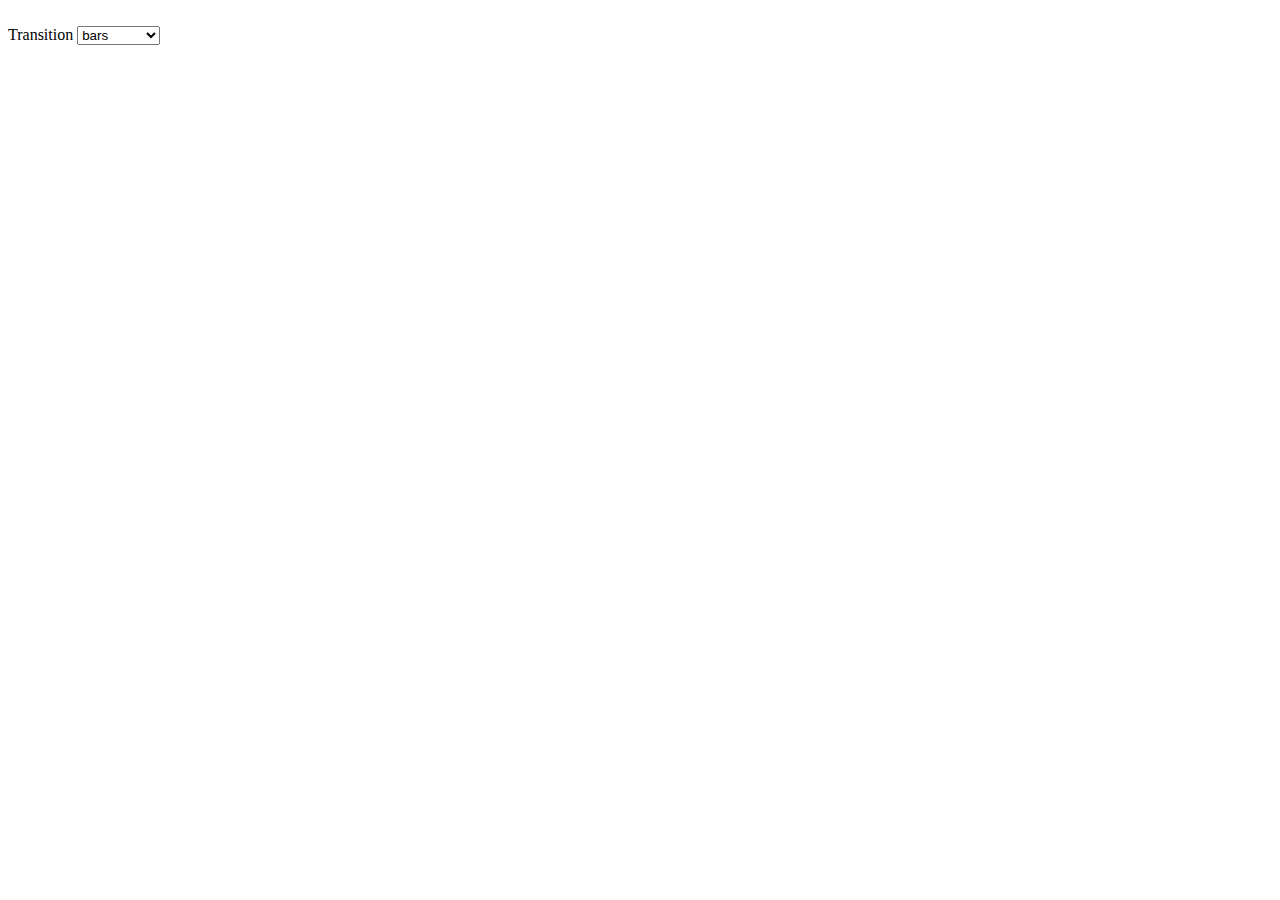
==== photo_viewer.html @ 8ea1b5c3 "Merge pull request #12 from gem-tanzanite/replace_anchor" ====
<!doctype html>
<html lang="ja-JP">
<head>
	<meta charset="UTF-8">
	<meta name="description" content="">
	<title>Document</title>
</head>
<body>
	<div class="detail photo_detail">
		<div class="container_detail">



			<div class="slider_wrapper">
				<div id="slider">
					<img src="img/photo/photo_0.jpg" alt="" />
					<img src="img/photo/photo_1.jpg" alt="" />
					<img src="img/photo/photo_2.jpg" alt="" />
					<img src="img/photo/photo_3.jpg" alt="" />
				</div>
				<div id="photo_nav">
					<header class="detail_header">
						<div class="transition_selector">
							<span>Transition</span>
							<select name="transition_type" id="transition_type">
								<option value="bars">bars</option>
								<option value="blinds">blinds</option>
								<option value="blocks">blocks</option>
								<option value="blocks2">blocks2</option>
								<option value="concentric">concentric</option>
								<option value="slide">slide</option>
								<option value="warp">warp</option>
								<option value="zip">zip</option>
								<option value="bars3d">bars3d</option>
								<option value="blinds3d">blinds3d</option>
								<option value="cube">cube</option>
								<option value="tiles3d">tiles3d</option>
								<option value="turn">turn</option>
							</select>
						</div>
						<div class="header_close_btn"><i class="fa fa-times" aria-hidden="true"></i></div>
					</header>
					<div class="img"><img src="img/photo/photo_0.jpg" alt=""></div>
					<div class="img"><img src="img/photo/photo_1.jpg" alt=""></div>
					<div class="img"><img src="img/photo/photo_2.jpg" alt=""></div>
					<div class="img"><img src="img/photo/photo_3.jpg" alt=""></div>
				</div>
			</div>
		</div>
	</div>


</body>
</html>
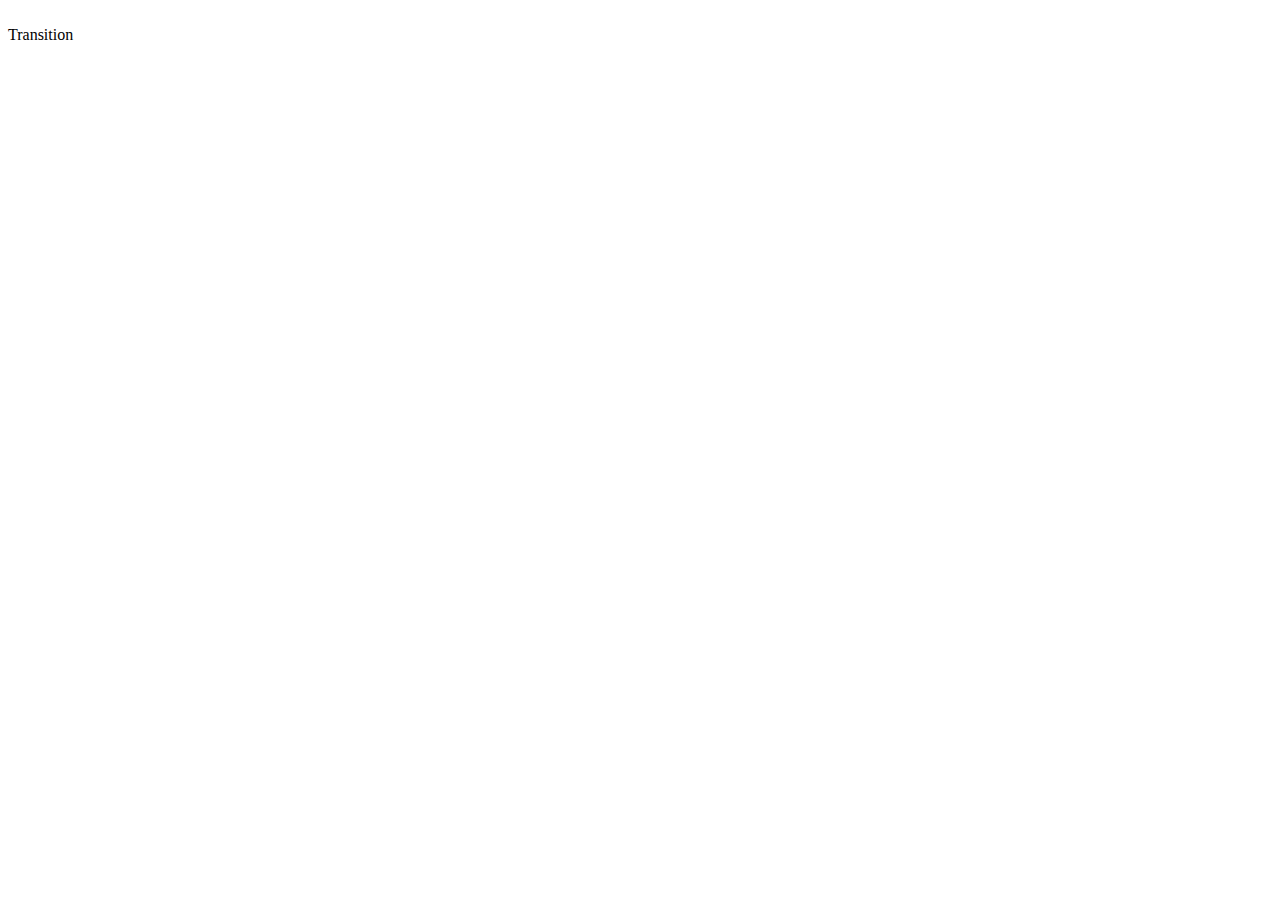
==== commit 1c1eeb3c: "add random transition on photoviewer." ====
--- a/photo_viewer.html
+++ b/photo_viewer.html
@@ -22,21 +22,7 @@
 					<header class="detail_header">
 						<div class="transition_selector">
 							<span>Transition</span>
-							<select name="transition_type" id="transition_type">
-								<option value="bars">bars</option>
-								<option value="blinds">blinds</option>
-								<option value="blocks">blocks</option>
-								<option value="blocks2">blocks2</option>
-								<option value="concentric">concentric</option>
-								<option value="slide">slide</option>
-								<option value="warp">warp</option>
-								<option value="zip">zip</option>
-								<option value="bars3d">bars3d</option>
-								<option value="blinds3d">blinds3d</option>
-								<option value="cube">cube</option>
-								<option value="tiles3d">tiles3d</option>
-								<option value="turn">turn</option>
-							</select>
+							<span id="transition_selection"></span>
 						</div>
 						<div class="header_close_btn"><i class="fa fa-times" aria-hidden="true"></i></div>
 					</header>
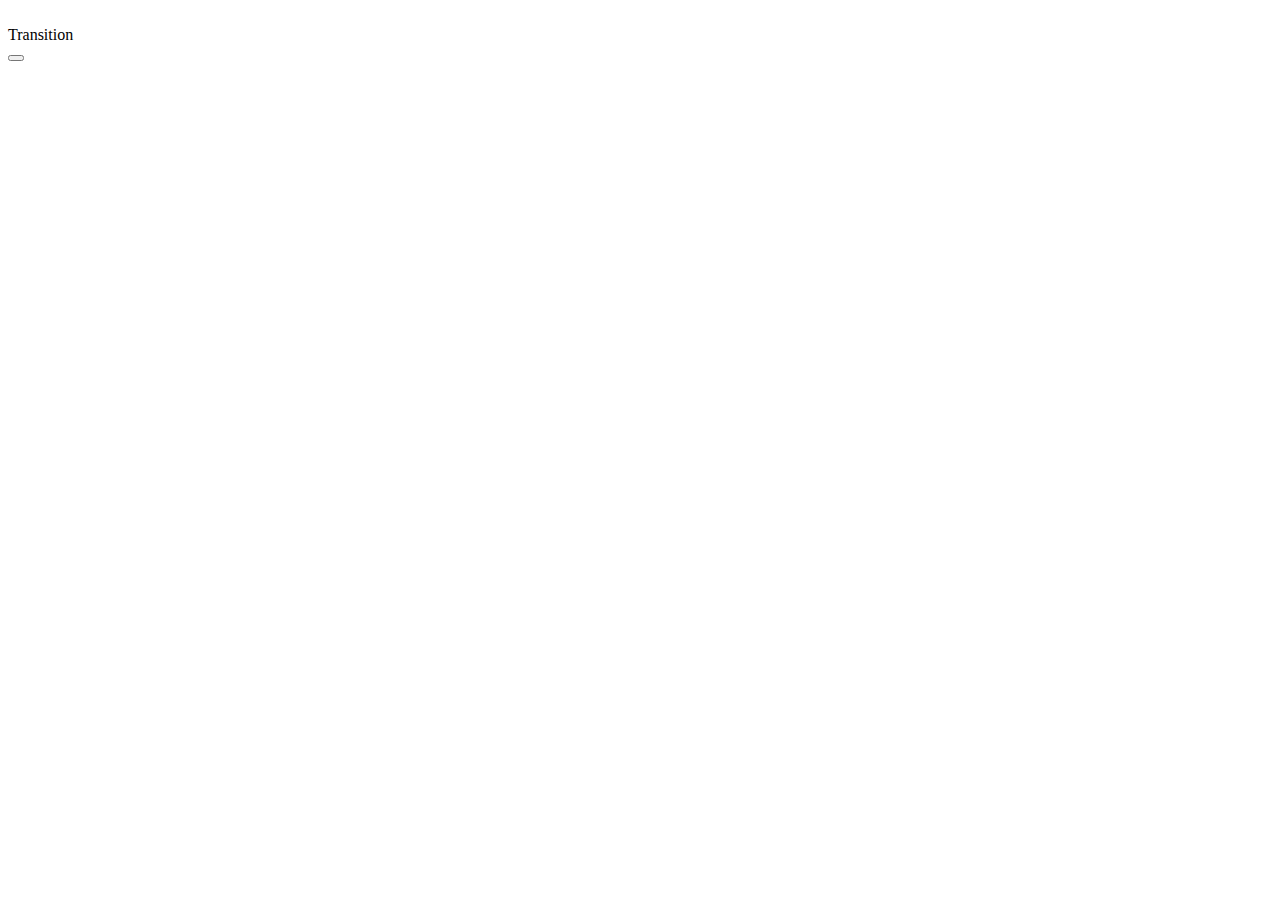
==== commit cb7f019f: "トップと写真ビューワーのクローズボタンを改善" ====
--- a/photo_viewer.html
+++ b/photo_viewer.html
@@ -1,40 +1,139 @@
-<!doctype html>
+<!DOCTYPE html>
 <html lang="ja-JP">
-<head>
-	<meta charset="UTF-8">
-	<meta name="description" content="">
-	<title>Document</title>
-</head>
-<body>
-	<div class="detail photo_detail">
-		<div class="container_detail">
-
-
-
-			<div class="slider_wrapper">
-				<div id="slider">
-					<img src="img/photo/photo_0.jpg" alt="" />
-					<img src="img/photo/photo_1.jpg" alt="" />
-					<img src="img/photo/photo_2.jpg" alt="" />
-					<img src="img/photo/photo_3.jpg" alt="" />
-				</div>
-				<div id="photo_nav">
-					<header class="detail_header">
-						<div class="transition_selector">
-							<span>Transition</span>
-							<span id="transition_selection"></span>
-						</div>
-						<div class="header_close_btn"><i class="fa fa-times" aria-hidden="true"></i></div>
-					</header>
-					<div class="img"><img src="img/photo/photo_0.jpg" alt=""></div>
-					<div class="img"><img src="img/photo/photo_1.jpg" alt=""></div>
-					<div class="img"><img src="img/photo/photo_2.jpg" alt=""></div>
-					<div class="img"><img src="img/photo/photo_3.jpg" alt=""></div>
-				</div>
-			</div>
-		</div>
-	</div>
-
-
-</body>
+  <head>
+    <meta charset="UTF-8" />
+    <meta name="description" content="" />
+    <title>Document</title>
+  </head>
+  <body>
+    <div class="detail photo_detail">
+      <div class="container_detail">
+        <div class="slider_wrapper">
+          <div id="slider">
+            <img src="img/photo/photo_0.jpg" alt="" />
+            <img src="img/photo/photo_1.jpg" alt="" />
+            <img src="img/photo/photo_2.jpg" alt="" />
+            <img src="img/photo/photo_3.jpg" alt="" />
+            <img src="img/photo/photo_4.jpg" alt="" />
+            <img src="img/photo/photo_5.jpg" alt="" />
+            <img src="img/photo/photo_6.jpg" alt="" />
+            <img src="img/photo/photo_7.jpg" alt="" />
+            <img src="img/photo/photo_8.jpg" alt="" />
+            <img src="img/photo/photo_9.jpg" alt="" />
+            <img src="img/photo/photo_10.jpg" alt="" />
+            <img src="img/photo/photo_11.jpg" alt="" />
+          </div>
+          <div id="photo_nav">
+            <header class="detail_header">
+              <div class="transition_selector">
+                <span>Transition</span>
+                <span id="transition_selection"></span>
+              </div>
+              <button class="header_close_btn icon-button">
+                <i class="fa fa-times" aria-hidden="true"></i>
+              </button>
+            </header>
+            <div class="thumbnail-list">
+              <div
+                class="img"
+                role="button"
+                aria-label="写真1"
+                aria-selected="true"
+              >
+                <img src="img/photo/photo_0.jpg" alt="" />
+              </div>
+              <div
+                class="img"
+                role="button"
+                aria-label="写真2"
+                aria-selected="false"
+              >
+                <img src="img/photo/photo_1.jpg" alt="" />
+              </div>
+              <div
+                class="img"
+                role="button"
+                aria-label="写真3"
+                aria-selected="false"
+              >
+                <img src="img/photo/photo_2.jpg" alt="" />
+              </div>
+              <div
+                class="img"
+                role="button"
+                aria-label="写真4"
+                aria-selected="false"
+              >
+                <img src="img/photo/photo_3.jpg" alt="" />
+              </div>
+              <div
+                class="img"
+                role="button"
+                aria-label="写真5"
+                aria-selected="false"
+              >
+                <img src="img/photo/photo_4.jpg" alt="" />
+              </div>
+              <div
+                class="img"
+                role="button"
+                aria-label="写真5"
+                aria-selected="false"
+              >
+                <img src="img/photo/photo_5.jpg" alt="" />
+              </div>
+              <div
+                class="img"
+                role="button"
+                aria-label="写真6"
+                aria-selected="false"
+              >
+                <img src="img/photo/photo_6.jpg" alt="" />
+              </div>
+              <div
+                class="img"
+                role="button"
+                aria-label="写真7"
+                aria-selected="false"
+              >
+                <img src="img/photo/photo_7.jpg" alt="" />
+              </div>
+              <div
+                class="img"
+                role="button"
+                aria-label="写真8"
+                aria-selected="false"
+              >
+                <img src="img/photo/photo_8.jpg" alt="" />
+              </div>
+              <div
+                class="img"
+                role="button"
+                aria-label="写真9"
+                aria-selected="false"
+              >
+                <img src="img/photo/photo_9.jpg" alt="" />
+              </div>
+              <div
+                class="img"
+                role="button"
+                aria-label="写真10"
+                aria-selected="false"
+              >
+                <img src="img/photo/photo_10.jpg" alt="" />
+              </div>
+              <div
+                class="img"
+                role="button"
+                aria-label="写真11"
+                aria-selected="false"
+              >
+                <img src="img/photo/photo_11.jpg" alt="" />
+              </div>
+            </div>
+          </div>
+        </div>
+      </div>
+    </div>
+  </body>
 </html>
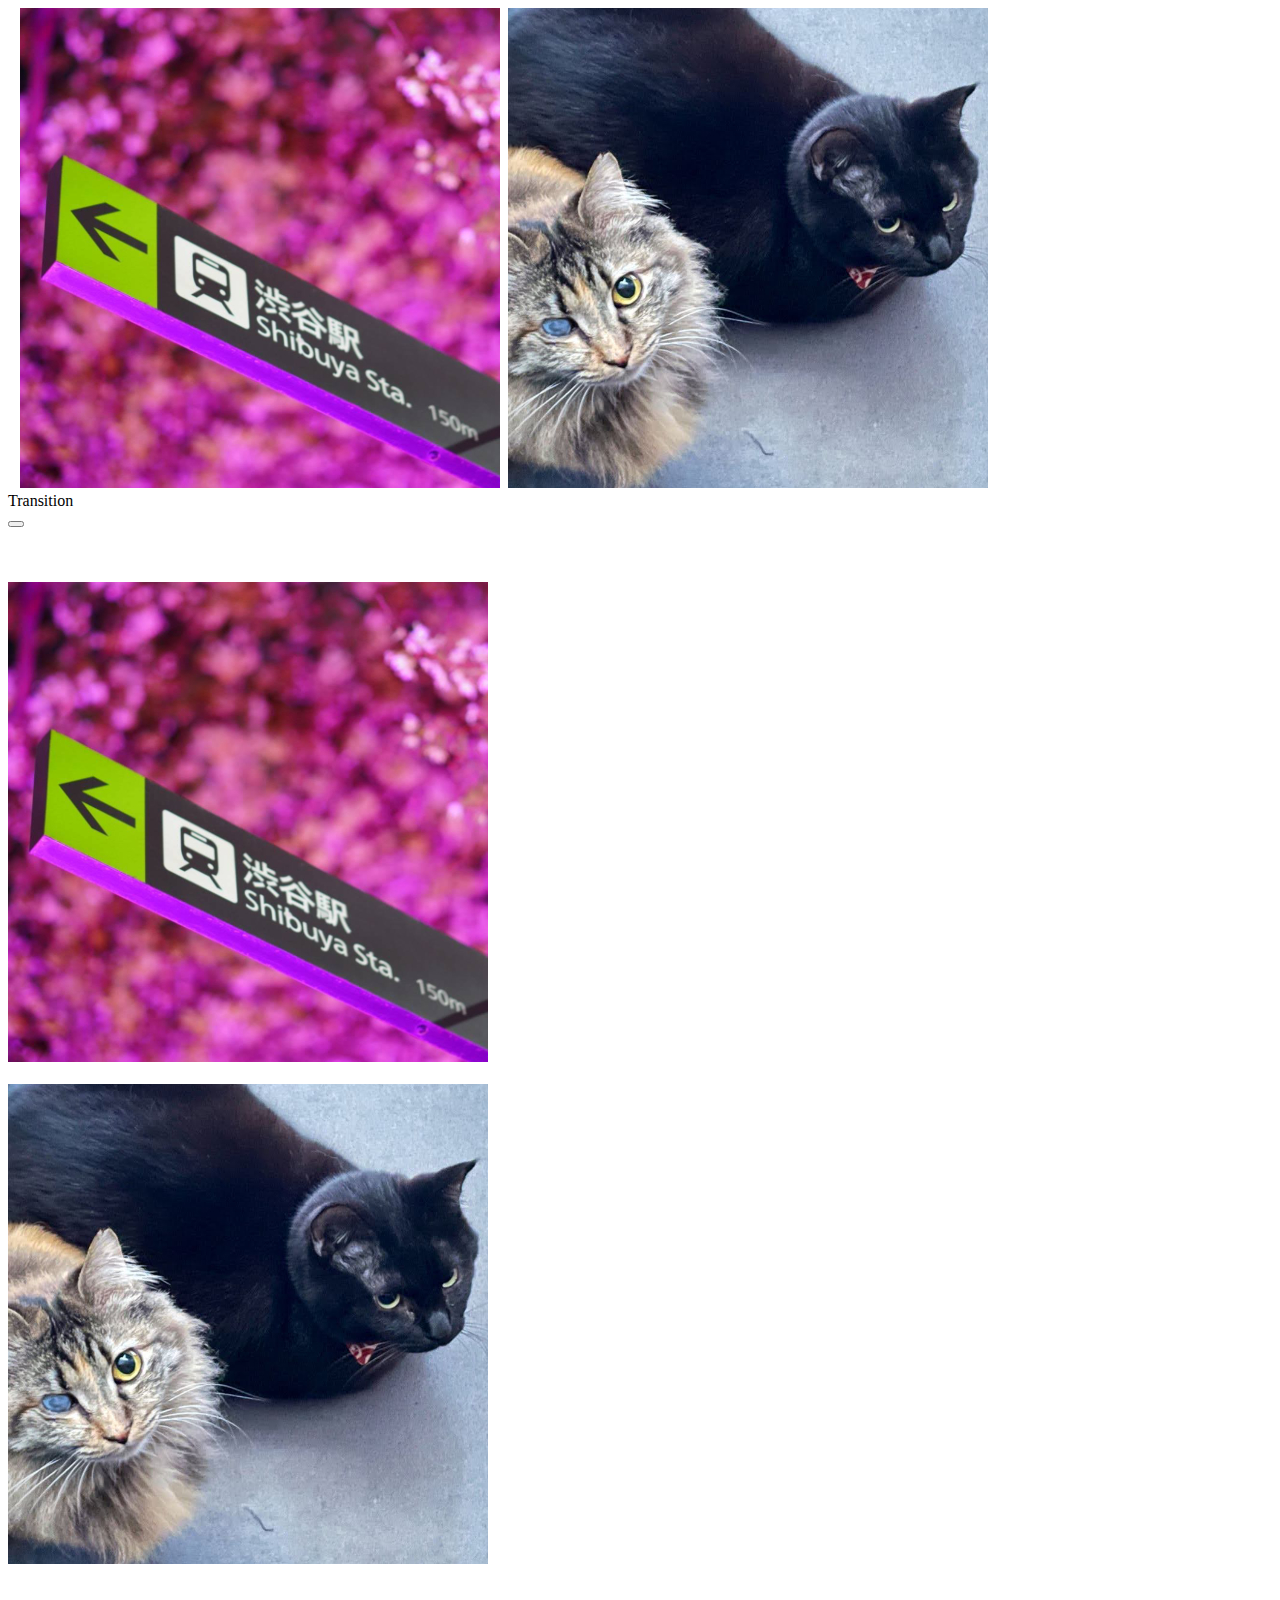
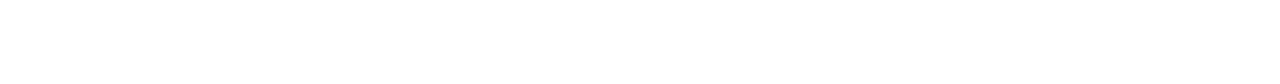
==== commit 59da00a9: "feat: head要素のリファクタリング" ====
--- a/photo_viewer.html
+++ b/photo_viewer.html
@@ -2,8 +2,7 @@
 <html lang="ja-JP">
   <head>
     <meta charset="UTF-8" />
-    <meta name="description" content="" />
-    <title>Document</title>
+    <title>Power Viewer</title>
   </head>
   <body>
     <div class="detail photo_detail">
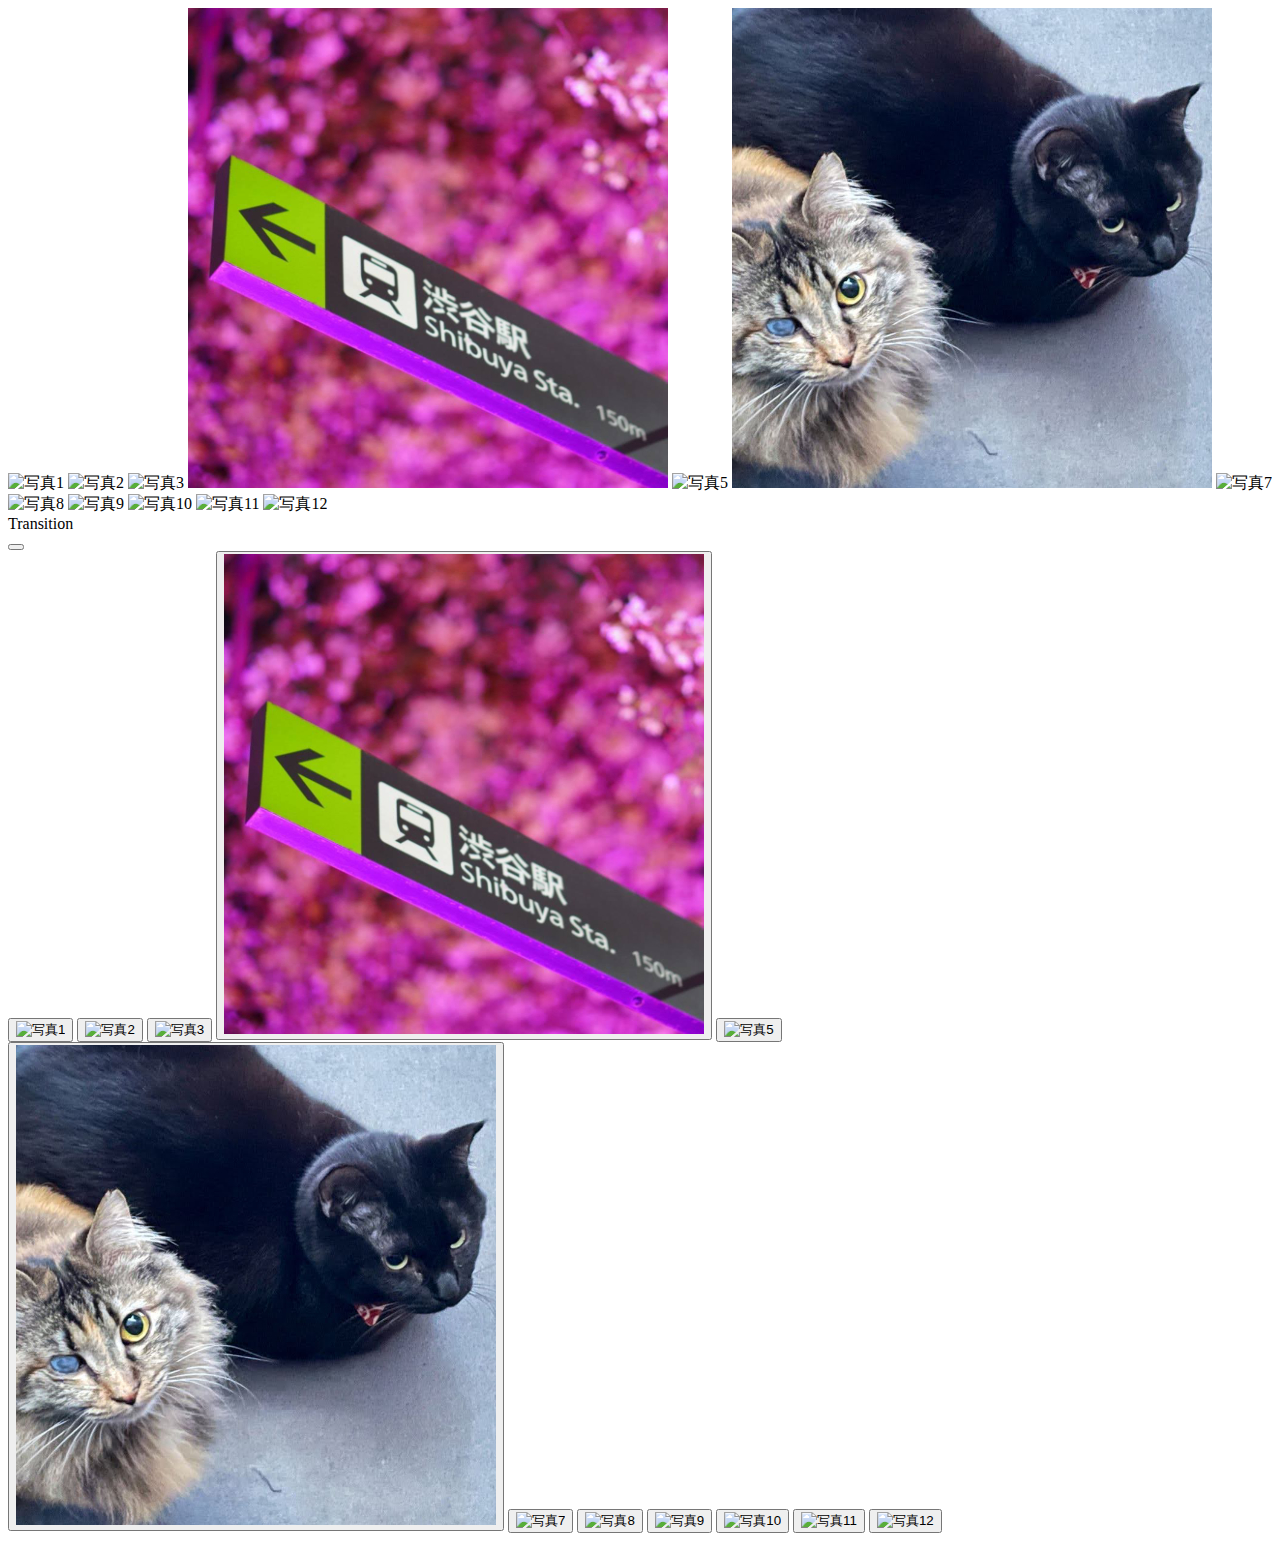
==== commit dacffe04: "feat: アクセシビリティに対応" ====
--- a/photo_viewer.html
+++ b/photo_viewer.html
@@ -9,18 +9,18 @@
       <div class="container_detail">
         <div class="slider_wrapper">
           <div id="slider">
-            <img src="img/photo/photo_0.jpg" alt="" />
-            <img src="img/photo/photo_1.jpg" alt="" />
-            <img src="img/photo/photo_2.jpg" alt="" />
-            <img src="img/photo/photo_3.jpg" alt="" />
-            <img src="img/photo/photo_4.jpg" alt="" />
-            <img src="img/photo/photo_5.jpg" alt="" />
-            <img src="img/photo/photo_6.jpg" alt="" />
-            <img src="img/photo/photo_7.jpg" alt="" />
-            <img src="img/photo/photo_8.jpg" alt="" />
-            <img src="img/photo/photo_9.jpg" alt="" />
-            <img src="img/photo/photo_10.jpg" alt="" />
-            <img src="img/photo/photo_11.jpg" alt="" />
+            <img src="img/photo/photo_0.jpg" alt="写真1" />
+            <img src="img/photo/photo_1.jpg" alt="写真2" />
+            <img src="img/photo/photo_2.jpg" alt="写真3" />
+            <img src="img/photo/photo_3.jpg" alt="写真4" />
+            <img src="img/photo/photo_4.jpg" alt="写真5" />
+            <img src="img/photo/photo_5.jpg" alt="写真6" />
+            <img src="img/photo/photo_6.jpg" alt="写真7" />
+            <img src="img/photo/photo_7.jpg" alt="写真8" />
+            <img src="img/photo/photo_8.jpg" alt="写真9" />
+            <img src="img/photo/photo_9.jpg" alt="写真10" />
+            <img src="img/photo/photo_10.jpg" alt="写真11" />
+            <img src="img/photo/photo_11.jpg" alt="写真12" />
           </div>
           <div id="photo_nav">
             <header class="detail_header">
@@ -32,103 +32,43 @@
                 <i class="fa fa-times" aria-hidden="true"></i>
               </button>
             </header>
-            <div class="thumbnail-list">
-              <div
-                class="img"
-                role="button"
-                aria-label="写真1"
-                aria-selected="true"
-              >
-                <img src="img/photo/photo_0.jpg" alt="" />
-              </div>
-              <div
-                class="img"
-                role="button"
-                aria-label="写真2"
-                aria-selected="false"
-              >
-                <img src="img/photo/photo_1.jpg" alt="" />
-              </div>
-              <div
-                class="img"
-                role="button"
-                aria-label="写真3"
-                aria-selected="false"
-              >
-                <img src="img/photo/photo_2.jpg" alt="" />
-              </div>
-              <div
-                class="img"
-                role="button"
-                aria-label="写真4"
-                aria-selected="false"
-              >
-                <img src="img/photo/photo_3.jpg" alt="" />
-              </div>
-              <div
-                class="img"
-                role="button"
-                aria-label="写真5"
-                aria-selected="false"
-              >
-                <img src="img/photo/photo_4.jpg" alt="" />
-              </div>
-              <div
-                class="img"
-                role="button"
-                aria-label="写真5"
-                aria-selected="false"
-              >
-                <img src="img/photo/photo_5.jpg" alt="" />
-              </div>
-              <div
-                class="img"
-                role="button"
-                aria-label="写真6"
-                aria-selected="false"
-              >
-                <img src="img/photo/photo_6.jpg" alt="" />
-              </div>
-              <div
-                class="img"
-                role="button"
-                aria-label="写真7"
-                aria-selected="false"
-              >
-                <img src="img/photo/photo_7.jpg" alt="" />
-              </div>
-              <div
-                class="img"
-                role="button"
-                aria-label="写真8"
-                aria-selected="false"
-              >
-                <img src="img/photo/photo_8.jpg" alt="" />
-              </div>
-              <div
-                class="img"
-                role="button"
-                aria-label="写真9"
-                aria-selected="false"
-              >
-                <img src="img/photo/photo_9.jpg" alt="" />
-              </div>
-              <div
-                class="img"
-                role="button"
-                aria-label="写真10"
-                aria-selected="false"
-              >
-                <img src="img/photo/photo_10.jpg" alt="" />
-              </div>
-              <div
-                class="img"
-                role="button"
-                aria-label="写真11"
-                aria-selected="false"
-              >
-                <img src="img/photo/photo_11.jpg" alt="" />
-              </div>
+            <div class="thumbnail-list" role="tablist">
+              <button role="tab" aria-label="写真1" aria-selected="true">
+                <img src="img/photo/photo_0.jpg" alt="写真1" />
+              </button>
+              <button role="tab" aria-label="写真2">
+                <img src="img/photo/photo_1.jpg" alt="写真2" />
+              </button>
+              <button role="tab" aria-label="写真3">
+                <img src="img/photo/photo_2.jpg" alt="写真3" />
+              </button>
+              <button role="tab" aria-label="写真4">
+                <img src="img/photo/photo_3.jpg" alt="写真4" />
+              </button>
+              <button role="tab" aria-label="写真5">
+                <img src="img/photo/photo_4.jpg" alt="写真5" />
+              </button>
+              <button role="tab" aria-label="写真6">
+                <img src="img/photo/photo_5.jpg" alt="写真6" />
+              </button>
+              <button role="tab" aria-label="写真7">
+                <img src="img/photo/photo_6.jpg" alt="写真7" />
+              </button>
+              <button role="tab" aria-label="写真8">
+                <img src="img/photo/photo_7.jpg" alt="写真8" />
+              </button>
+              <button role="tab" aria-label="写真9">
+                <img src="img/photo/photo_8.jpg" alt="写真9" />
+              </button>
+              <button role="tab" aria-label="写真10">
+                <img src="img/photo/photo_9.jpg" alt="写真10" />
+              </button>
+              <button role="tab" aria-label="写真11">
+                <img src="img/photo/photo_10.jpg" alt="写真11" />
+              </button>
+              <button role="tab" aria-label="写真12">
+                <img src="img/photo/photo_11.jpg" alt="写真12" />
+              </button>
             </div>
           </div>
         </div>
